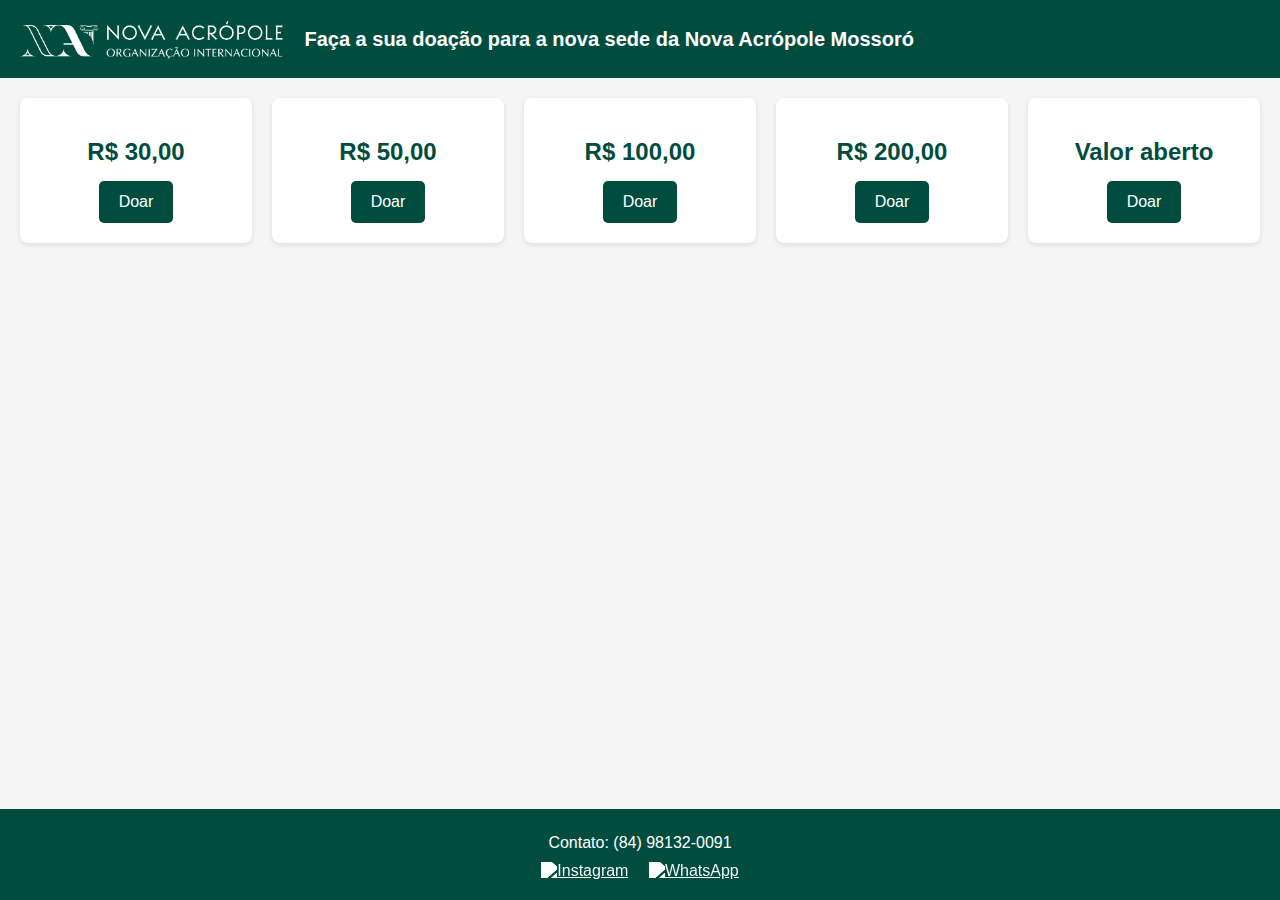
==== index.html @ 87d89586 "Update index.html" ====
<!DOCTYPE html>
<html lang="pt-BR">
<head>
  <meta charset="UTF-8">
  <meta name="viewport" content="width=device-width, initial-scale=1">
  <title>Nova Acrópole Mossoró</title>
  <style>
    /* Layout base */
    body {
      font-family: Arial, sans-serif;
      background: #f5f5f5;
      margin: 0;
      padding: 0;
      min-height: 100vh;
      display: flex;
      flex-direction: column;
    }

    /* Cabeçalho */
    header {
      background: #004d40;
      color: #ffffff;
      padding: 15px 20px;
      display: flex;
      align-items: center;
      justify-content: space-between;
      position: static;
      /*top: 0;*/
      z-index: 1000;
    }

    header img {
      height: 3em;
    }

    header h1 {
      font-size: 20px;
      margin: 0;
      margin-left: 15px;
    }

    .header-content {
      display: flex;
      align-items: center;
    }

    .logo-mobile {
      display: none;
    }

    @media (max-width: 600px) {
      .logo-desktop {
        display: none;
      }
      .logo-mobile {
        display: block;
        height: 55px;
        margin-bottom: 10px;
      }
    }

    /* Conteúdo principal */
    main {
      flex: 1;
    }

    /* Catálogo */
    .catalogo {
      display: grid;
      grid-template-columns: repeat(auto-fit, minmax(220px, 1fr));
      gap: 20px;
      padding: 20px;
    }

    .doacao {
      background: #ffffff;
      border-radius: 8px;
      padding: 20px;
      text-align: center;
      box-shadow: 0 2px 5px rgba(0,0,0,0.1);
    }

    .doacao h2 {
      font-size: 24px;
      margin-bottom: 15px;
      color: #004d40;
    }

    .doacao button {
      background: #004d40;
      color: #ffffff;
      border: none;
      padding: 12px 20px;
      border-radius: 5px;
      cursor: pointer;
      font-size: 16px;
      transition: background 0.3s;
    }

    .doacao button:hover {
      background: #00695c;
    }

    .produto {
      background: #ffffff;
      border-radius: 8px;
      padding: 15px;
      text-align: center;
      box-shadow: 0 2px 5px rgba(0,0,0,0.1);
    }

    .produto img {
      width: 100%;
      height: 180px;
      object-fit: contain;
      border-radius: 5px;
    }

    .produto h2 {
      font-size: 18px;
      margin: 10px 0 5px;
      color: #004d40;
    }

    .produto p {
      font-size: 16px;
      color: #333;
    }

    /* Área de pagamento Pix */
    .pix-section {
      margin: 50px 20px;
      text-align: center;
    }

    .pix-section h2 {
      margin-bottom: 10px;
      color: #004d40;
    }

    .pix-section p {
      margin-bottom: 20px;
      color: #333;
    }

    .pix-section img {
      width: 200px;
      height: 200px;
      object-fit: contain;
      border: 3px solid #004d40;
      border-radius: 10px;
    }

    .notificacao {
      display: none;
      position: fixed;
      bottom: 110px;
      left: 50%;
      transform: translateX(-50%);
      background: #004d40;
      color: white;
      padding: 10px 20px;
      border-radius: 20px;
      font-size: 14px;
      z-index: 999;
      min-width: 200px;
      text-align: center;
      box-sizing: border-box;
      max-width: 90%;
    }

    /* Rodapé */
    footer {
      background: #004d40;
      color: #ffffff;
      padding: 20px;
      text-align: center;
      margin-top: 50px;
    }

    .footer-content p {
      margin: 5px 0;
    }

    .social-icons {
      margin-top: 10px;
    }

    .social-icons a {
      display: inline-block;
      margin: 0 8px;
    }

    .social-icons img {
      width: 24px;
      height: 24px;
      filter: brightness(0) invert(1);
    }

    
  </style>
</head>
<body>
  <header>
    <div class="header-content">
      <img src="img/logo-desktop.png" alt="Logomarca" class="logo-desktop">
      <img src="img/logo-mobile.png" alt="Logomarca" class="logo-mobile">
      <h1>Faça a sua doação para a nova sede da Nova Acrópole Mossoró</h1>
    </div>
  </header>

  <main>

    <div class="catalogo">
    
      <div class="doacao">
        <h2>R$ 30,00</h2>
        <button onclick="copiarPix()">Doar</button>
      </div>
      <div class="doacao">
        <h2>R$ 50,00</h2>
        <button onclick="copiarPix()">Doar</button>
      </div>
      <div class="doacao">
        <h2>R$ 100,00</h2>
        <button onclick="copiarPix()">Doar</button>
      </div>
      <div class="doacao">
        <h2>R$ 200,00</h2>
        <button onclick="copiarPix()">Doar</button>
      </div>
      <div class="doacao">
        <h2>Valor aberto</h2>
        <button onclick="copiarPix()">Doar</button>
      </div>
    </div>
  
  </main>

    <!--
      <div class="produto">
        <img src="https://images.tcdn.com.br/img/img_prod/1153568/cafeteira_eletrica_agratto_resid_thermo_25x_220v_1349_1_397b42819a490e4642e842b4a30e3b59.jpg" alt="Cafeteira">
        <h2>Cafeteira</h2>
        <p>R$ 49,90</p>
      </div>
      <div class="produto">
        <img src="https://d31dtgi5yshghi.cloudfront.net/Custom/Content/Products/85/07/8507_metasul-cx-ferramenta-cargo-16-preta-2970_z1_637626387264229028.webp" alt="Caixa de ferramentas">
        <h2>Caixa de ferramentas</h2>
        <p>R$ 69,90</p>
      </div>
      <div class="produto">
        <img src="https://img.kalunga.com.br/fotosdeprodutos/160626z.jpg" alt="Quadro">
        <h2>Quadro</h2>
        <p>R$ 39,90</p>
      </div>
    </div>
  
    <div class="pix-section">
      <h2>Pagamento via Pix</h2>
      <p>Escaneie o QR Code abaixo para realizar o pagamento:</p>
      <img src="https://help.spreadsheetconverter.com/wp-content/uploads/2013/07/car-loan-amortization-mobile-qrcode.png" alt="QR Code Pix">
      <p>Ou copie a chave abaixo:</p>
      <p>chavepixtodadoida123456789</p>
    </div>

  </main>
  -->

  <!-- Notificação -->
  <div id="notificacao" class="notificacao">Chave PIX copiada! Agora basta colar no aplicativo do seu banco.</div>


  <footer>
    <div class="footer-content">
      <!--<p>&copy; 2025 Minha Loja Online. Todos os direitos reservados.</p>-->
      <p>Contato: (84) 98132-0091</p>
      <div class="social-icons">
        <a href="https://www.instagram.com/novaacropolemossoro/"><img src="https://cdn-icons-png.flaticon.com/512/733/733558.png" alt="Instagram"></a>
        <a href="https://wa.me/5584981320091"><img src="https://img.icons8.com/m_outlined/512/whatsapp.png" alt="WhatsApp"></a>
      </div>
    </div>
  
  </footer>

  <script>
    const chavePix = "sua.chave.pix@exemplo.com"; // Defina aqui sua chave PIX
  
    function copiarPix() {
      navigator.clipboard.writeText(chavePix).then(() => {
        mostrarNotificacao();
      }).catch(err => {
        alert("Erro ao copiar a chave PIX.");
      });
    }
  
    function mostrarNotificacao() {
      const notificacao = document.getElementById("notificacao");
      notificacao.style.display = "block";
      setTimeout(() => {
        notificacao.style.display = "none";
      }, 4000); // esconde depois de 4 segundos
    }
  </script>
</body>
</html>
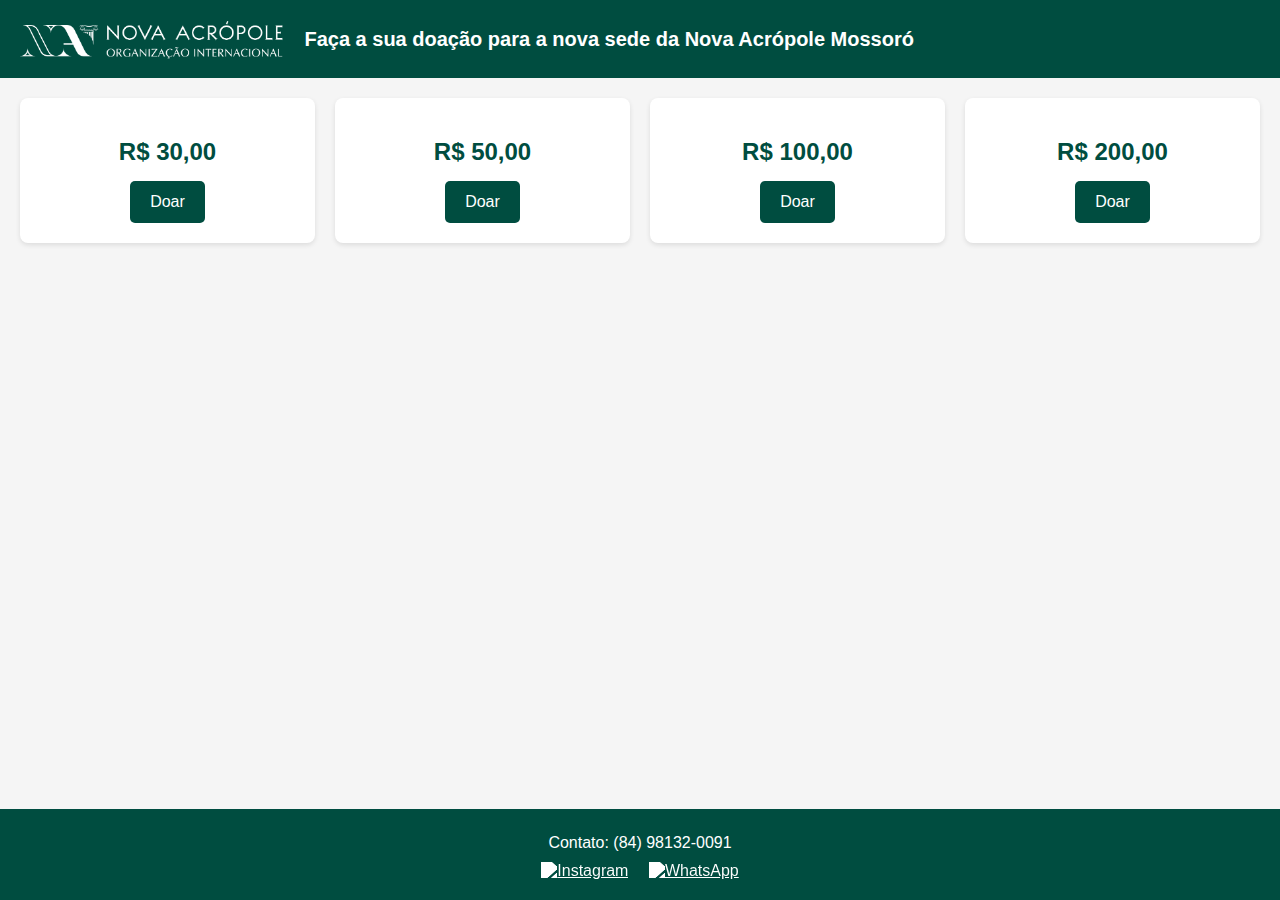
==== commit 1b142e4a: "Update index.html" ====
--- a/index.html
+++ b/index.html
@@ -229,10 +229,6 @@
         <h2>R$ 200,00</h2>
         <button onclick="copiarPix()">Doar</button>
       </div>
-      <div class="doacao">
-        <h2>Valor aberto</h2>
-        <button onclick="copiarPix()">Doar</button>
-      </div>
     </div>
   
   </main>
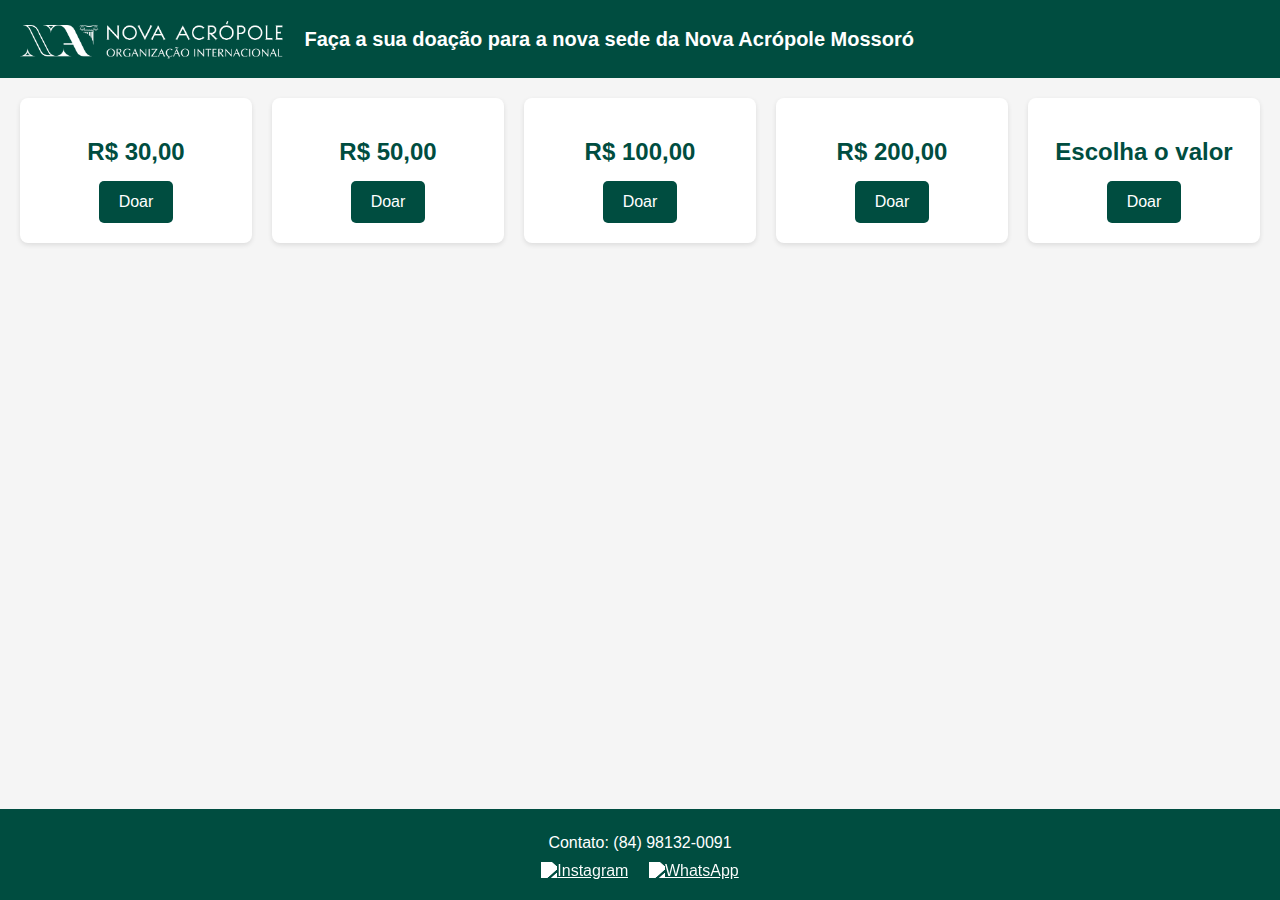
==== commit 1dd464fc: "Update index.html" ====
--- a/index.html
+++ b/index.html
@@ -229,6 +229,10 @@
         <h2>R$ 200,00</h2>
         <button onclick="copiarPix()">Doar</button>
       </div>
+      <div class="doacao">
+        <h2>Escolha o valor</h2>
+        <button onclick="copiarPix()">Doar</button>
+      </div>
     </div>
   
   </main>
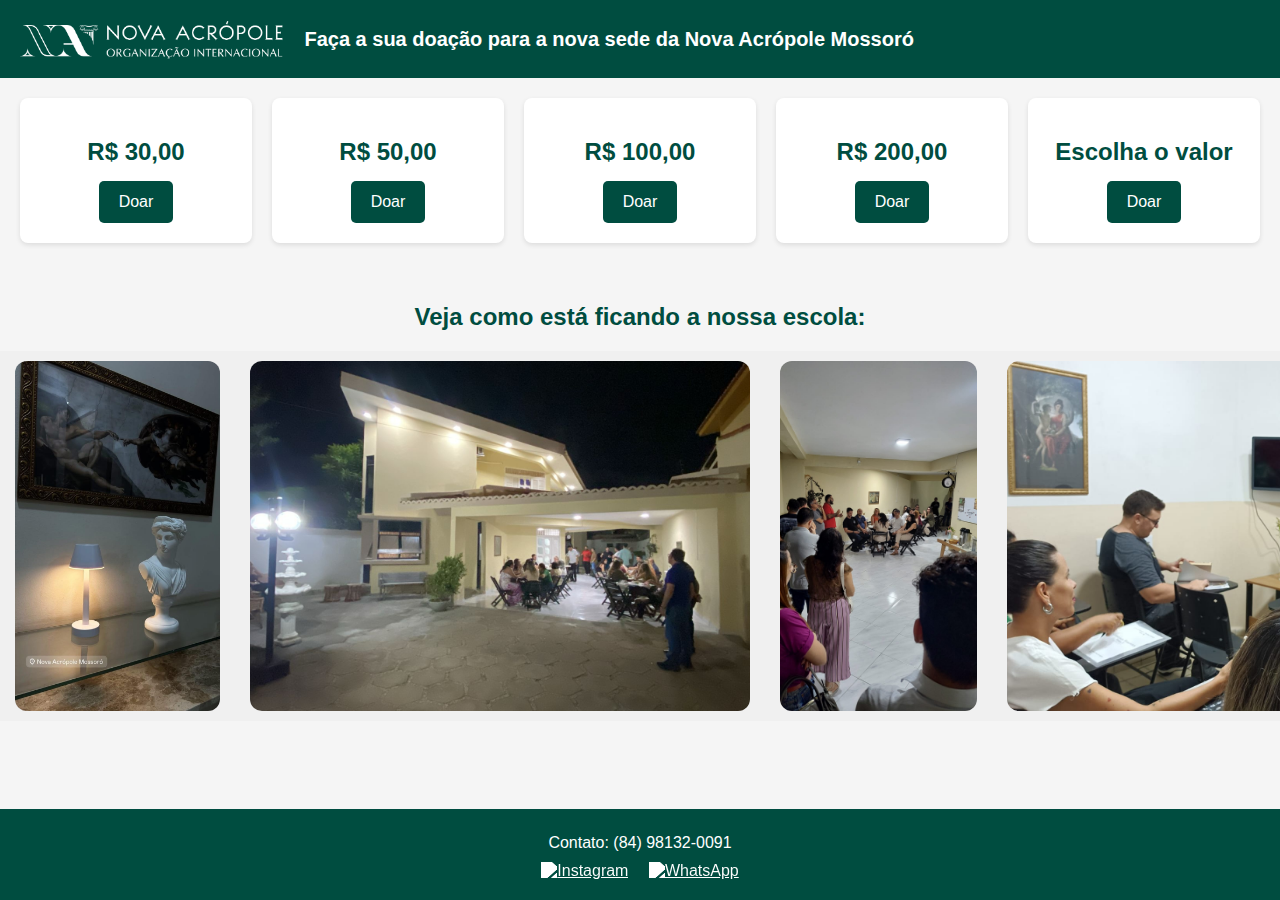
==== commit fd8dd6b0: "Adição de imagens" ====
--- a/index.html
+++ b/index.html
@@ -197,6 +197,51 @@
       filter: brightness(0) invert(1);
     }
 
+    /*Carrossel de imagens*/
+    .galeria-titulo {
+      text-align: center;
+      color: #004d40;
+      margin: 40px 0 20px;
+      font-size: 24px;
+    }
+
+    .galeria {
+      overflow: hidden;
+      width: 100%;
+      background: #f0f0f0;
+      padding: 10px 0;
+    }
+
+    .galeria-container {
+      display: flex;
+      animation: rolar 30s linear infinite;
+    }
+
+    .galeria img {
+      width: 500px;
+      height: 350px;
+      object-fit: cover;
+      margin: 0 15px;
+      border-radius: 12px;
+    }
+
+    /* Animação de rolagem */
+    @keyframes rolar {
+      0% {
+        transform: translateX(0);
+      }
+      100% {
+        transform: translateX(-50%);
+      }
+    }
+
+    /* Mobile: imagens menores */
+    @media (max-width: 600px) {
+      .galeria img {
+        width: 250px;
+        height: 160px;
+      }
+    }
     
   </style>
 </head>
@@ -234,6 +279,26 @@
         <button onclick="copiarPix()">Doar</button>
       </div>
     </div>
+
+    <h2 class="galeria-titulo">Veja como está ficando a nossa escola:</h2>
+    <div class="galeria">
+      <div class="galeria-container">
+        <img src="img/fotos/foto 1.jpeg" alt="Imagem da escola">
+        <img src="img/fotos/foto 2.jpeg" alt="Imagem da escola">
+        <img src="img/fotos/foto 3.jpeg" alt="Imagem da escola">
+        <img src="img/fotos/foto 4.jpeg" alt="Imagem da escola">
+        <img src="img/fotos/foto 5.jpeg" alt="Imagem da escola">
+        <img src="img/fotos/foto 6.jpeg" alt="Imagem da escola">
+        <img src="img/fotos/foto 7.jpeg" alt="Imagem da escola">
+        <img src="img/fotos/foto 1.jpeg" alt="Imagem da escola">
+        <img src="img/fotos/foto 2.jpeg" alt="Imagem da escola">
+        <img src="img/fotos/foto 3.jpeg" alt="Imagem da escola">
+        <img src="img/fotos/foto 4.jpeg" alt="Imagem da escola">
+        <img src="img/fotos/foto 5.jpeg" alt="Imagem da escola">
+        <img src="img/fotos/foto 6.jpeg" alt="Imagem da escola">
+        <img src="img/fotos/foto 7.jpeg" alt="Imagem da escola">
+      </div>
+    </div>
   
   </main>
 
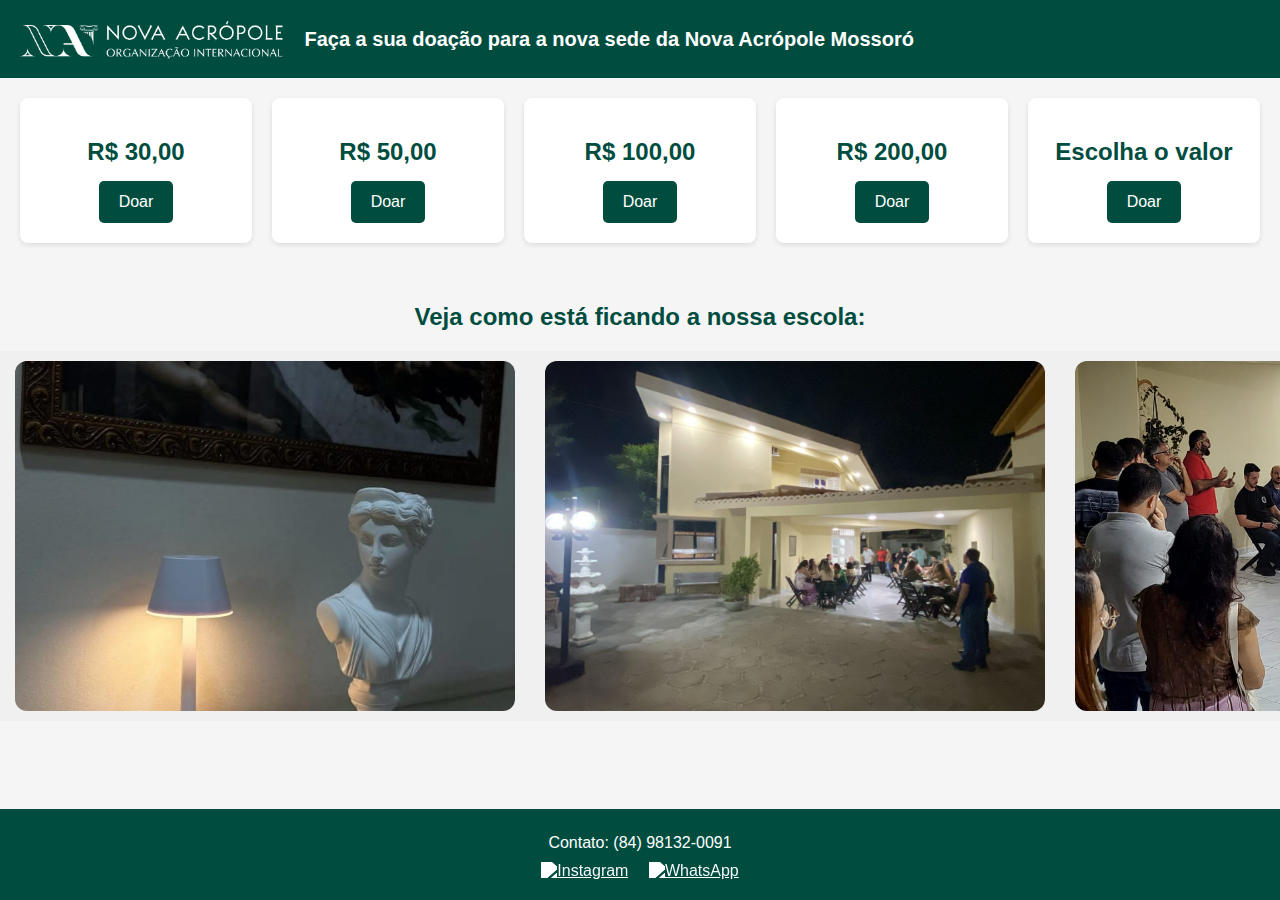
==== commit e4b41bf9: "Update index.html" ====
--- a/index.html
+++ b/index.html
@@ -214,6 +214,7 @@
 
     .galeria-container {
       display: flex;
+      width: max-content;
       animation: rolar 30s linear infinite;
     }
 
